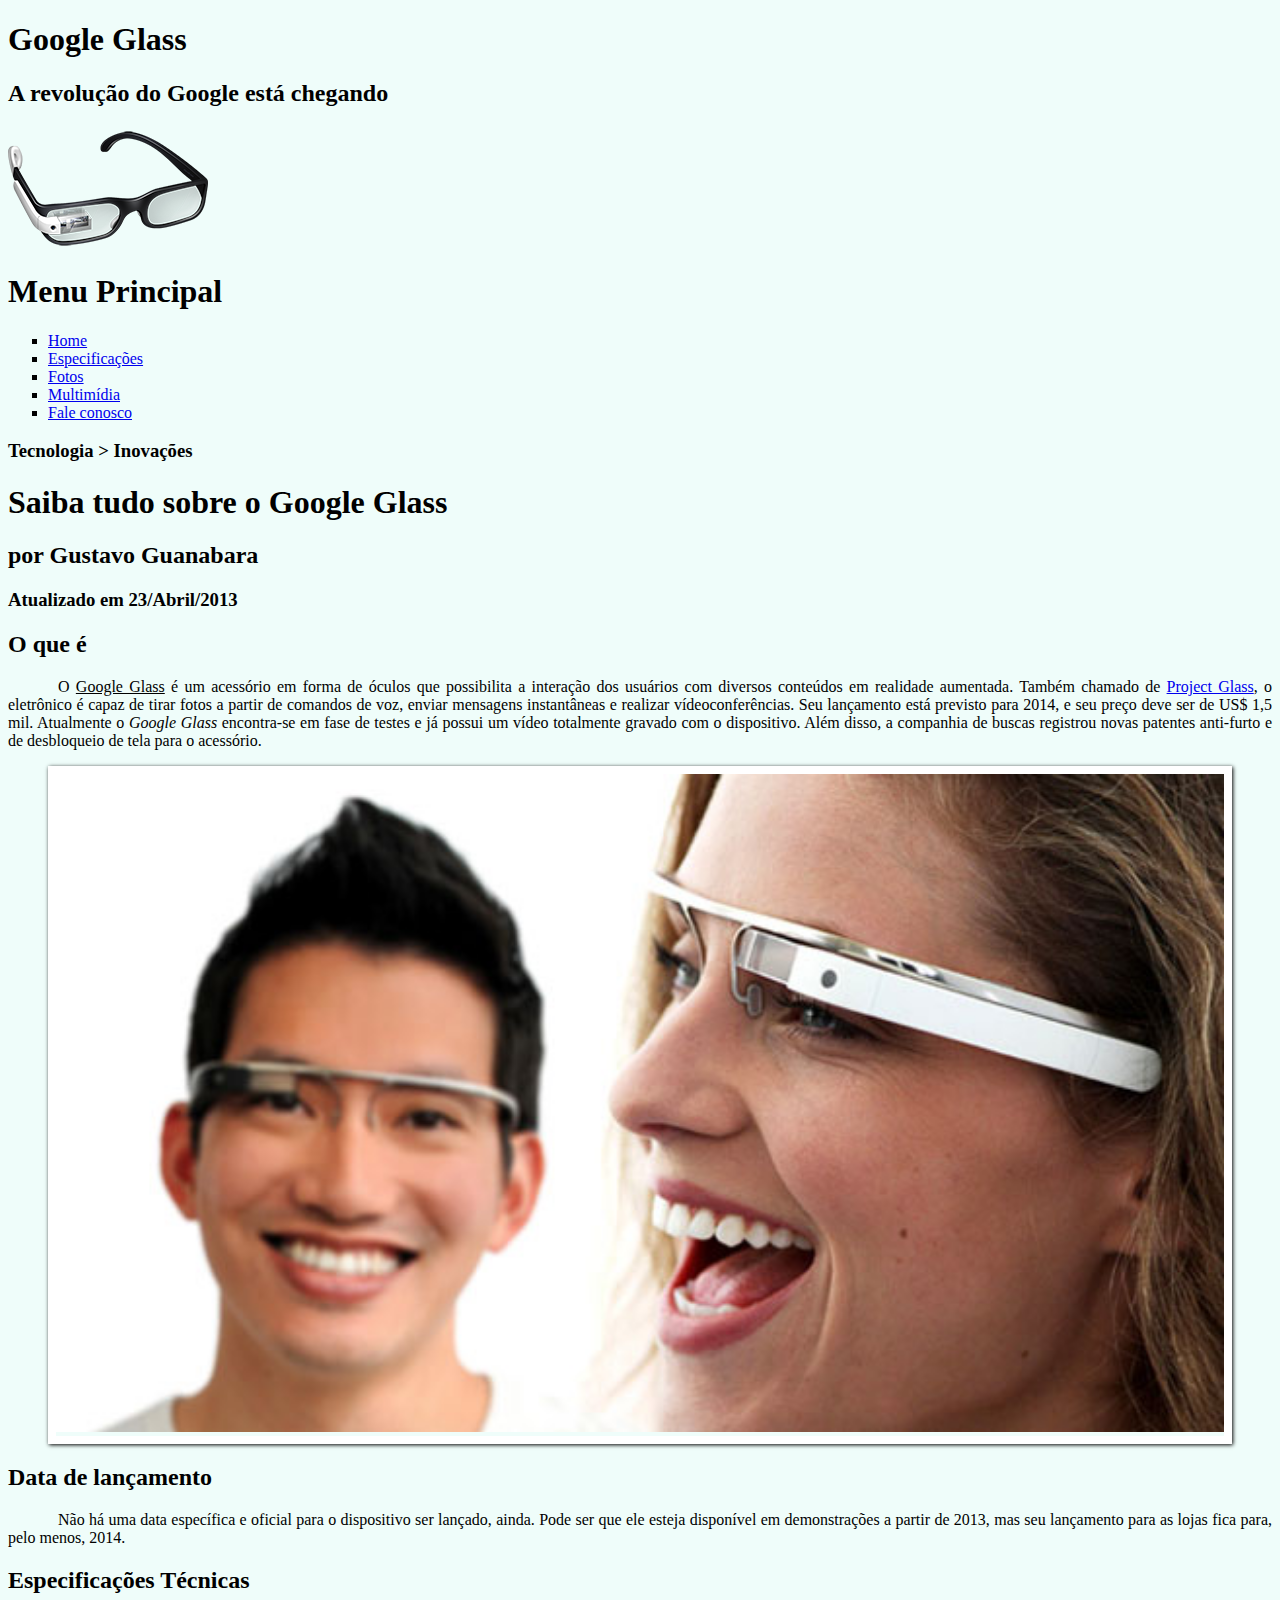
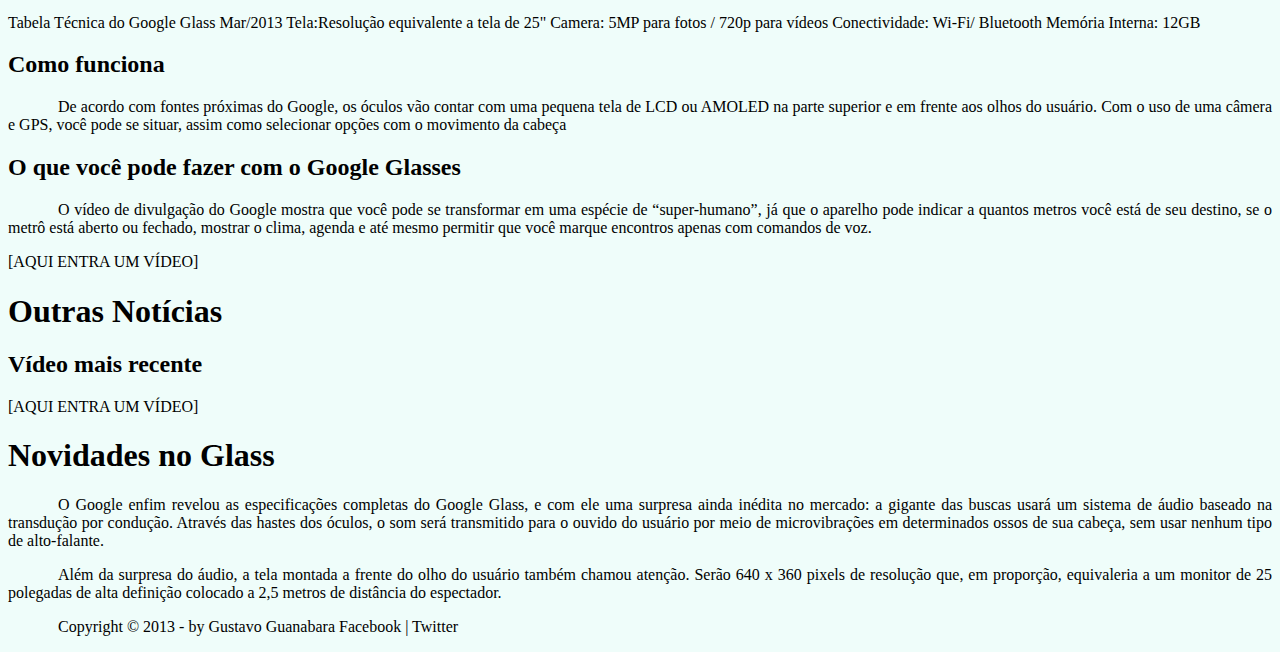
==== index.html @ 7f23ef04 "Update ref a aula 12 - Links em HTML5" ====
<!DOCTYPE html>
<html lang="pt-br">
    <head>
        <meta charset="UTF-8" />
        <title>Tudo Sobre Google Glass</title>
        <link rel="stylesheet" type="text/css" href="_css/estilo.css"/>
    </head>
    <body>
        <div id="interface">
            <header id="cabecalho">
                <hgroup>
                    <h1>Google Glass</h1>
                    <h2>A revolução do Google está chegando</h2>
                </hgroup>

                <img src="_imagens/glass-oculos-preto-peq.png"/>
                
                <nav>
                    <h1>Menu Principal</h1>
                    <ul type="square">
                        <li><a href="index.html">Home</a></li>
                        <li><a href="specs.html">Especificações</a></li>
                        <li><a href="fotos.html">Fotos</a></li>
                        <li><a href="multimidia.html">Multimídia</a></li>
                        <li><a href="fale-conosco.html">Fale conosco</a></li>
                    </ul>
                </nav>
            </header>

            <hgroup>
                <h3>Tecnologia > Inovações</h3>
                <h1>Saiba tudo sobre o Google Glass</h1>
                <h2>por Gustavo Guanabara</h2>
                <h3>Atualizado em 23/Abril/2013</h3>
            </hgroup>

            <h2>O que é</h2>
            <p>O <span style="text-decoration: underline;">Google Glass</span> é um acessório em forma de óculos que possibilita a interação dos usuários com diversos conteúdos em realidade aumentada. Também chamado de <a href="https://www.google.com/glass/start/" target="_blank">Project Glass</a>, o eletrônico é capaz de tirar fotos a partir de comandos de voz, enviar mensagens instantâneas e realizar vídeo&shy;con&shy;ferên&shy;cias. Seu lançamento está previsto para 2014, e seu preço deve ser de US$ 1,5 mil. Atualmente o <em>Google Glass</em> encontra-se em fase de testes e já possui um vídeo totalmente gravado com o dispositivo. Além disso, a companhia de buscas registrou novas patentes anti-furto e de desbloqueio de tela para o acessório.</p>

            <figure class="foto-legenda">
                <img src="_imagens/glass-quadro-homem-mulher.jpg">
                <figcaption>
                    <h3>Google Glass</h3>
                    <p>Uma nova maneira de ver o mundo.</p>
                </figcaption>
            </figure>

            <h2>Data de lançamento</h2>
            <p>Não há uma data específica e oficial para o dispositivo ser lançado, ainda. Pode ser que ele esteja disponível em demonstrações a partir de 2013, mas seu lançamento para as lojas fica para, pelo menos, 2014.</p>

            <h2>Especificações Técnicas</h2>
            Tabela Técnica do Google Glass Mar/2013

            Tela:Resolução equivalente a tela de 25"
            Camera: 5MP para fotos / 720p para vídeos
            Conectividade: Wi-Fi/ Bluetooth
            Memória Interna: 12GB

            <h2>Como funciona</h2>
            <p>De acordo com fontes próximas do Google, os óculos vão contar com uma pequena tela de LCD ou AMOLED na parte superior e em frente aos olhos do usuário. Com o uso de uma câmera e GPS, você pode se situar, assim como selecionar opções com o movimento da cabeça</p>

            <h2> O que você pode fazer com o Google Glasses</h2>
            <p>O vídeo de divulgação do Google mostra que você pode se transformar em uma espécie de “super-<wbr/>humano”, já que o aparelho pode indicar a quantos metros você está de seu destino, se o metrô está aberto ou fechado, mostrar o clima, agenda e até mesmo permitir que você marque encontros apenas com comandos de voz.</p>

            [AQUI ENTRA UM VÍDEO]

            <h1>Outras Notícias</h1>
            <h2>Vídeo mais recente</h2>

            [AQUI ENTRA UM VÍDEO]

            <h1>Novidades no Glass</h1>
            <p>O Google enfim revelou as especificações completas do Google Glass, e com ele uma surpresa ainda inédita no mercado: a gigante das buscas usará um sistema de áudio baseado na transdução por condução. Através das hastes dos óculos, o som será transmitido para o ouvido do usuário por meio de microvibrações em determinados ossos de sua cabeça, sem usar nenhum tipo de alto-falante.</p>

            <p>Além da surpresa do áudio, a tela montada a frente do olho do usuário também chamou atenção. Serão 640 x 360 pixels de resolução que, em proporção, equivaleria a um monitor de 25 polegadas de alta definição colocado a 2,5 metros de distância do espectador.</p>

            <p>Copyright &copy; 2013 - by Gustavo Guanabara
            Facebook | Twitter</p>
        </div>
    </body>
</html>
---- _css/estilo.css ----
@charset "UTF-8";

body {
    background-color: hsla(165, 81%, 93%, .5);
    color: rgba(0,0,0,1);
}

p {
    text-align: justify; 
    text-indent: 50px;
}

/* Formatação de Imagens com Legendas */
figure.foto-legenda {
    border: 8px solid white;
    box-shadow: 1px 1px 4px black;
    position: relative;
}

figure.foto-legenda img {
    width: 100%;
    height: 100%;
}

figure.foto-legenda figcaption {
    opacity: 0;
    position: absolute;
    top: 0px;
    background-color: rgba(0,0,0, .4);
    color: white;
    width: 100%;
    height: 100%;
    padding: 10px;
    box-sizing: border-box;
    transition: opacity 1s;
}

figure.foto-legenda:hover figcaption {
    opacity: 1;
}
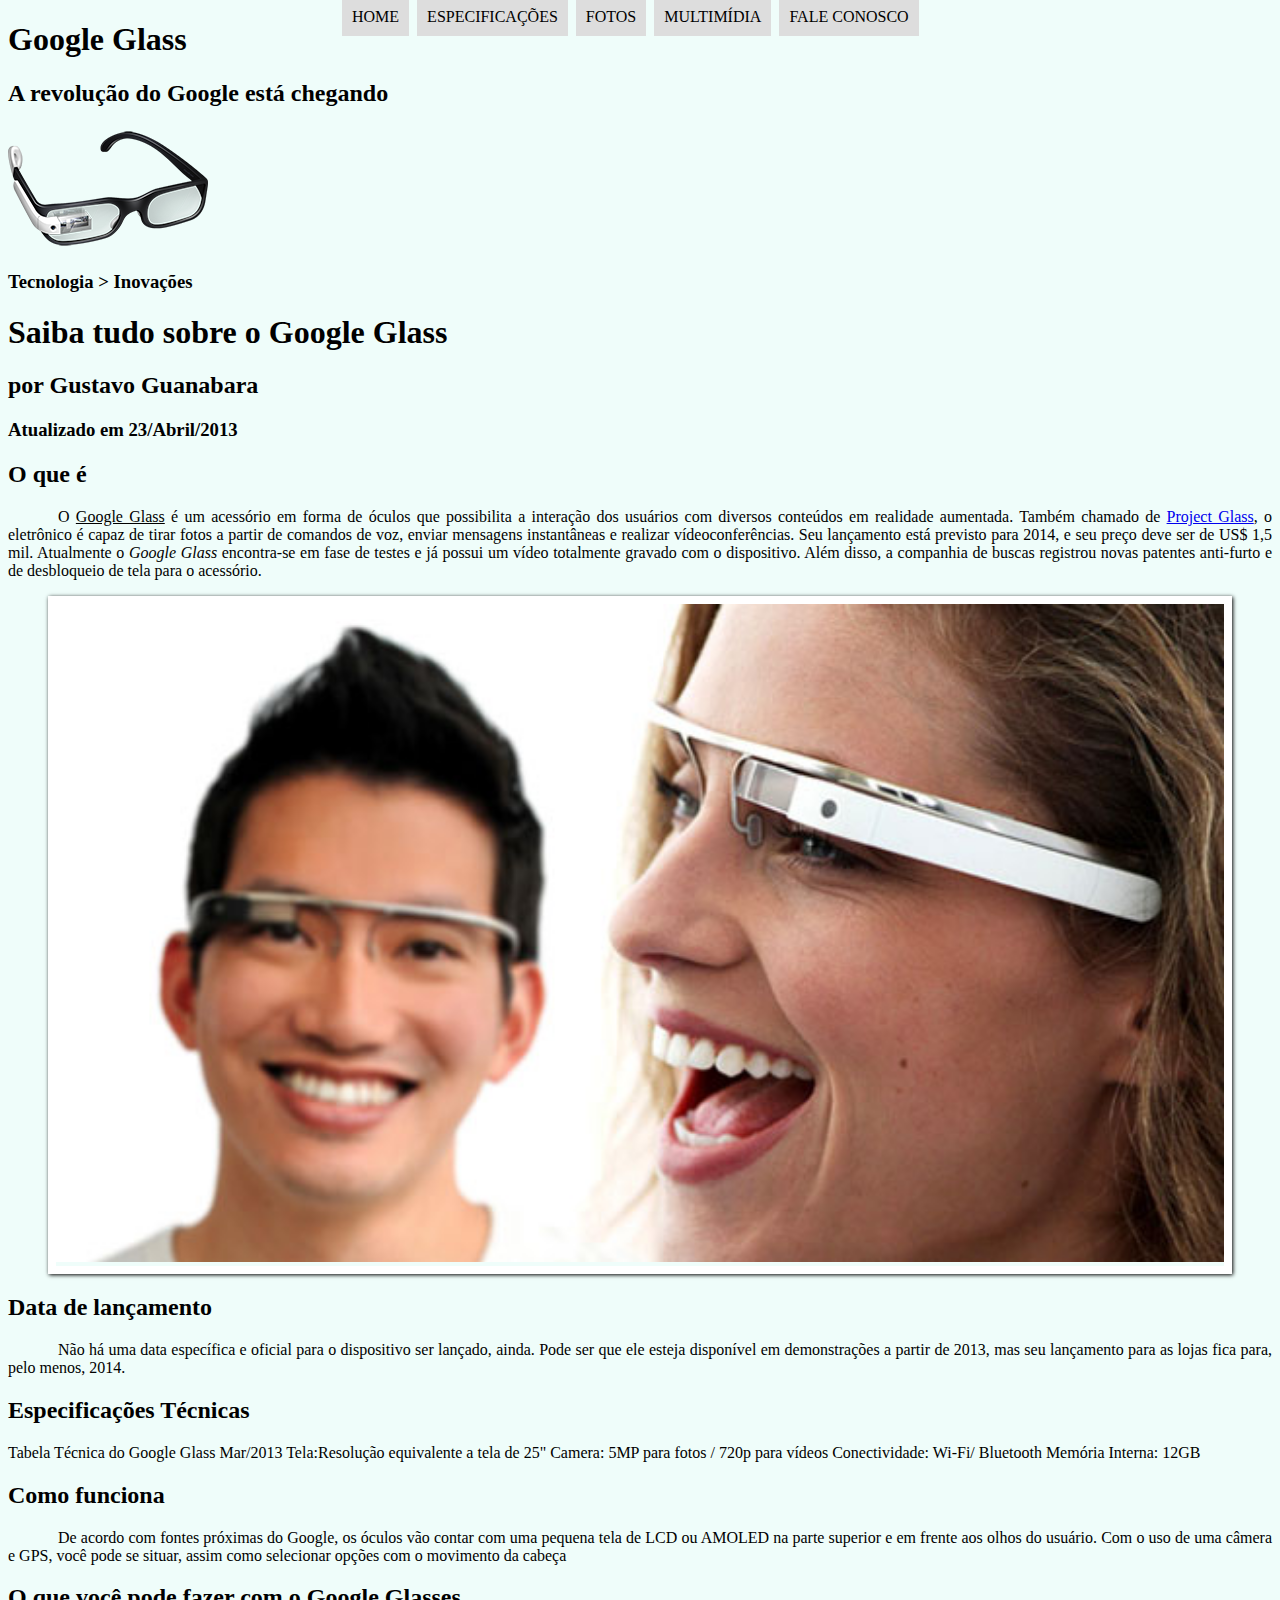
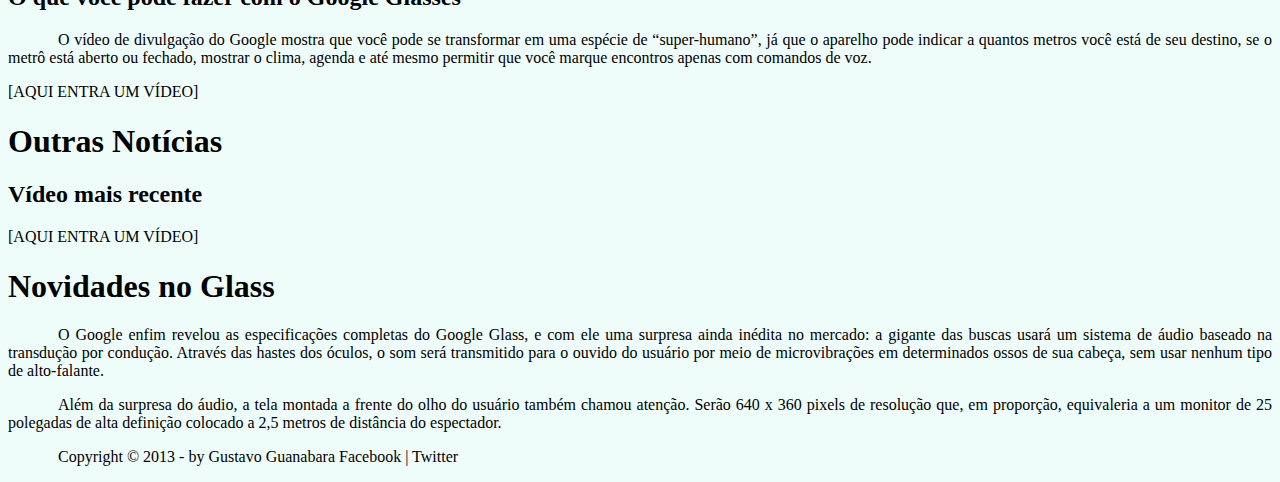
==== commit b32861ef: "update ref as aulas 13 e 14 - Menu e Efeitos Visuais" ====
--- a/index.html
+++ b/index.html
@@ -15,7 +15,7 @@
 
                 <img src="_imagens/glass-oculos-preto-peq.png"/>
                 
-                <nav>
+                <nav id="menu">
                     <h1>Menu Principal</h1>
                     <ul type="square">
                         <li><a href="index.html">Home</a></li>
--- a/_css/estilo.css
+++ b/_css/estilo.css
@@ -37,4 +37,48 @@
 
 figure.foto-legenda:hover figcaption {
     opacity: 1;
+}
+
+/* Formatação do MENU */
+nav#menu {
+    display: block;
+}
+
+nav#menu ul {
+    list-style: none;
+    text-transform: uppercase;
+    position: absolute;
+    top: -20px;
+    left: 300px;
+}
+
+nav#menu li {
+    display: inline-block;
+    background-color: #dddddd;
+    padding: 10px;
+    margin: 2px;
+    -webkit-transition: background-color 1s;
+    -moz-transition: background-color 1s;
+    -ms-transition: background-color 1s;
+    -o-transition: background-color 1s;
+    transition: background-color 1s;
+}
+
+nav#menu li:hover {
+    background-color: #606060;
+}
+
+nav#menu h1 {
+    display: none;
+}
+
+nav#menu a {
+    color: black;
+    text-decoration: none;
+}
+
+nav#menu a:hover {
+    color: white;
+    text-decoration: underline;
+    transition: color 0.5s;
 }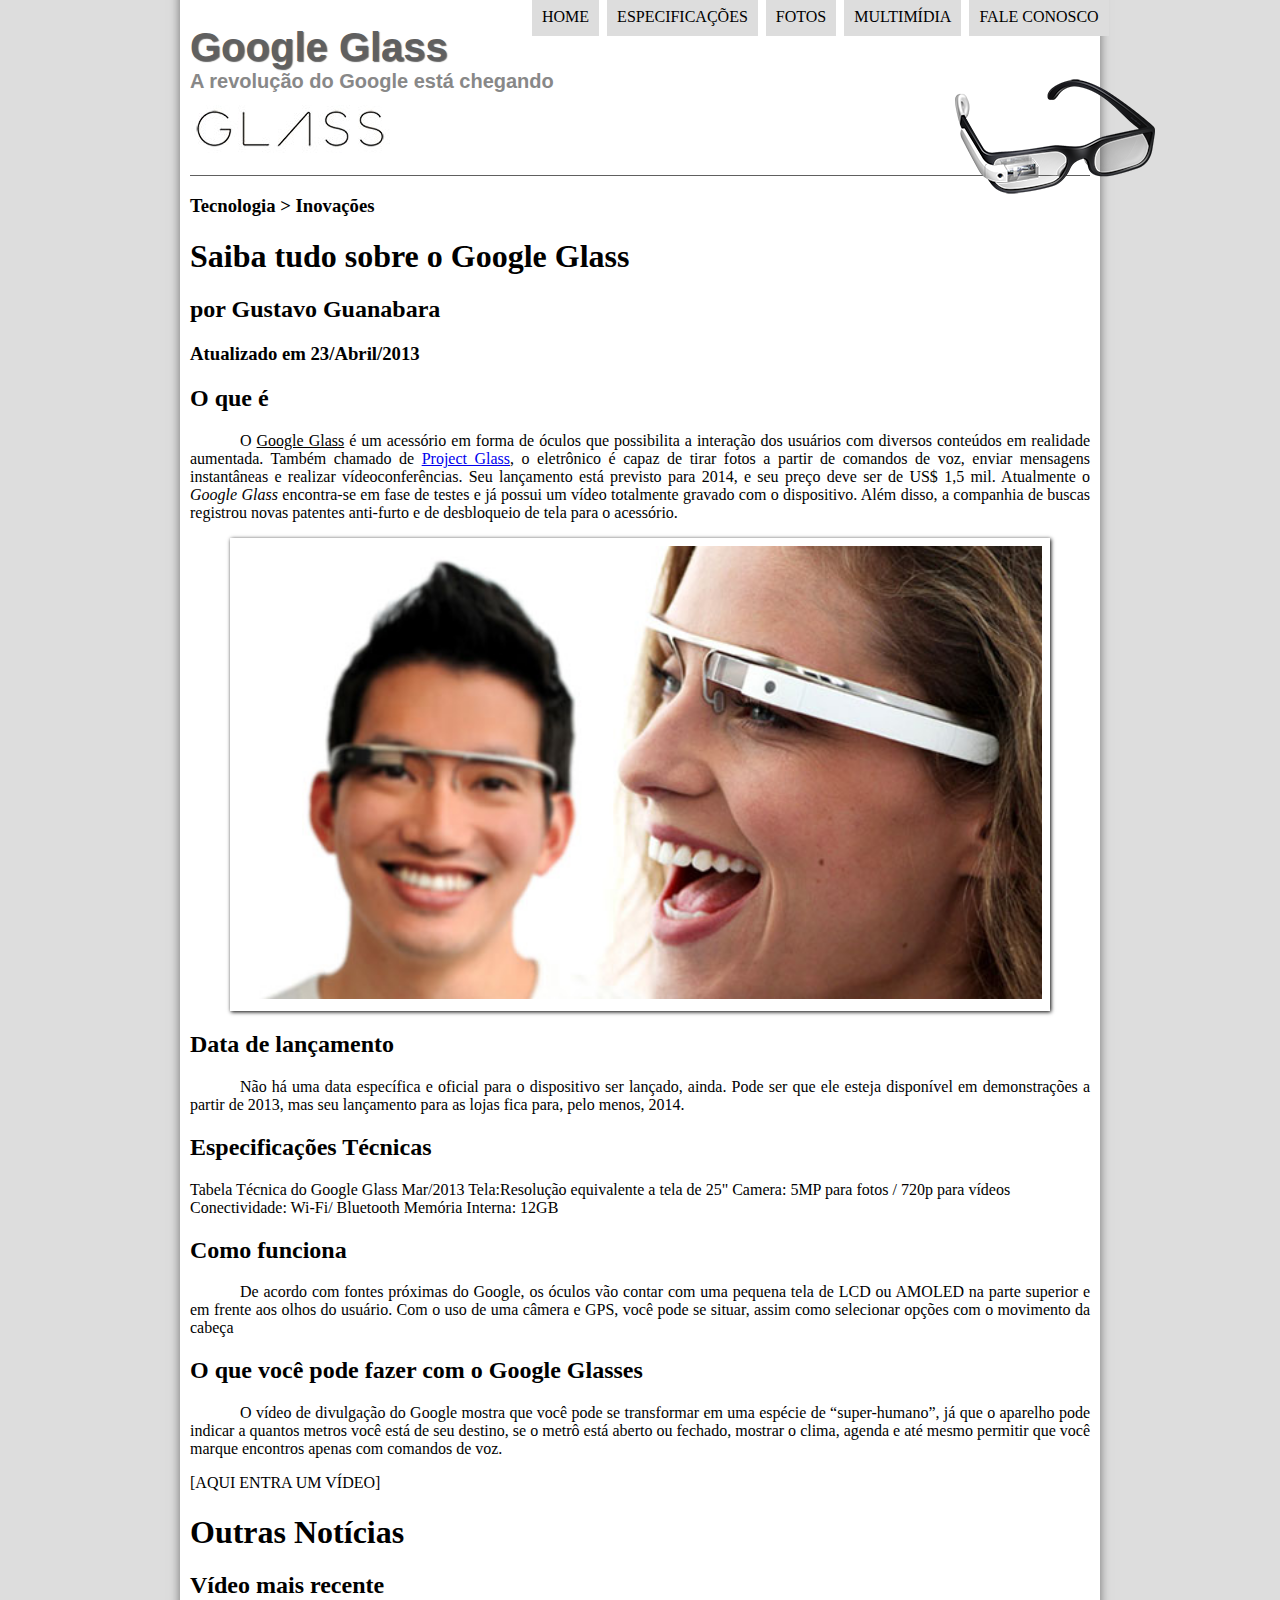
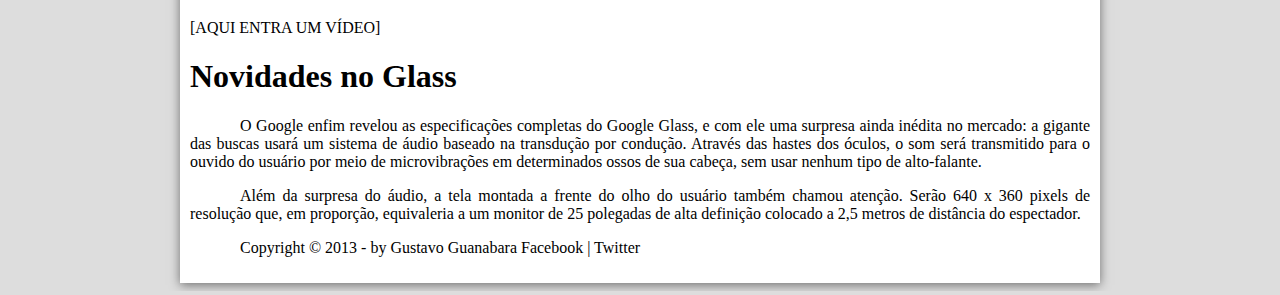
==== commit a0850e17: "Update ref as aulas 15 e 16 - Formatação de Interface e Cabeçalho" ====
--- a/index.html
+++ b/index.html
@@ -13,7 +13,7 @@
                     <h2>A revolução do Google está chegando</h2>
                 </hgroup>
 
-                <img src="_imagens/glass-oculos-preto-peq.png"/>
+                <img id="icone" src="_imagens/glass-oculos-preto-peq.png"/>
                 
                 <nav id="menu">
                     <h1>Menu Principal</h1>
--- a/_css/estilo.css
+++ b/_css/estilo.css
@@ -1,13 +1,51 @@
 @charset "UTF-8";
 
 body {
-    background-color: hsla(165, 81%, 93%, .5);
+    background-color: #dddddd;
     color: rgba(0,0,0,1);
+}
+
+div#interface {
+    width: 900px;
+    background-color: #ffffff;
+    margin: -20px auto 0px auto;
+    background-origin: content-box;
+    box-shadow: 0px 2px 10px rgba(0,0,0,.5);
+    padding: 10px;
 }
 
 p {
     text-align: justify; 
     text-indent: 50px;
+}
+
+header#cabecalho img#icone {
+    position: absolute;
+    left: 955px;
+    top: 75px;
+}
+
+header#cabecalho {
+    border-bottom: 1px #606060 solid;
+    height: 150px;
+    background: url("../_imagens/glass-logo-peq.jpg") no-repeat 0px 80px;
+}
+
+header#cabecalho h1{
+    font-family: Arial, sans-serif;
+    font-size: 30pt;
+    color: #606060;
+    text-shadow: 1px 1px 1px rgba(0,0,0,.6);
+    padding: 0px;
+    margin-bottom: 0px;
+}
+
+header#cabecalho h2 {
+    font-family: Arial, sans-serif;
+    color: #888888;
+    font-size: 15pt;
+    padding: 0px;
+    margin-top: 0px;
 }
 
 /* Formatação de Imagens com Legendas */
@@ -49,7 +87,7 @@
     text-transform: uppercase;
     position: absolute;
     top: -20px;
-    left: 300px;
+    left: 490px;
 }
 
 nav#menu li {
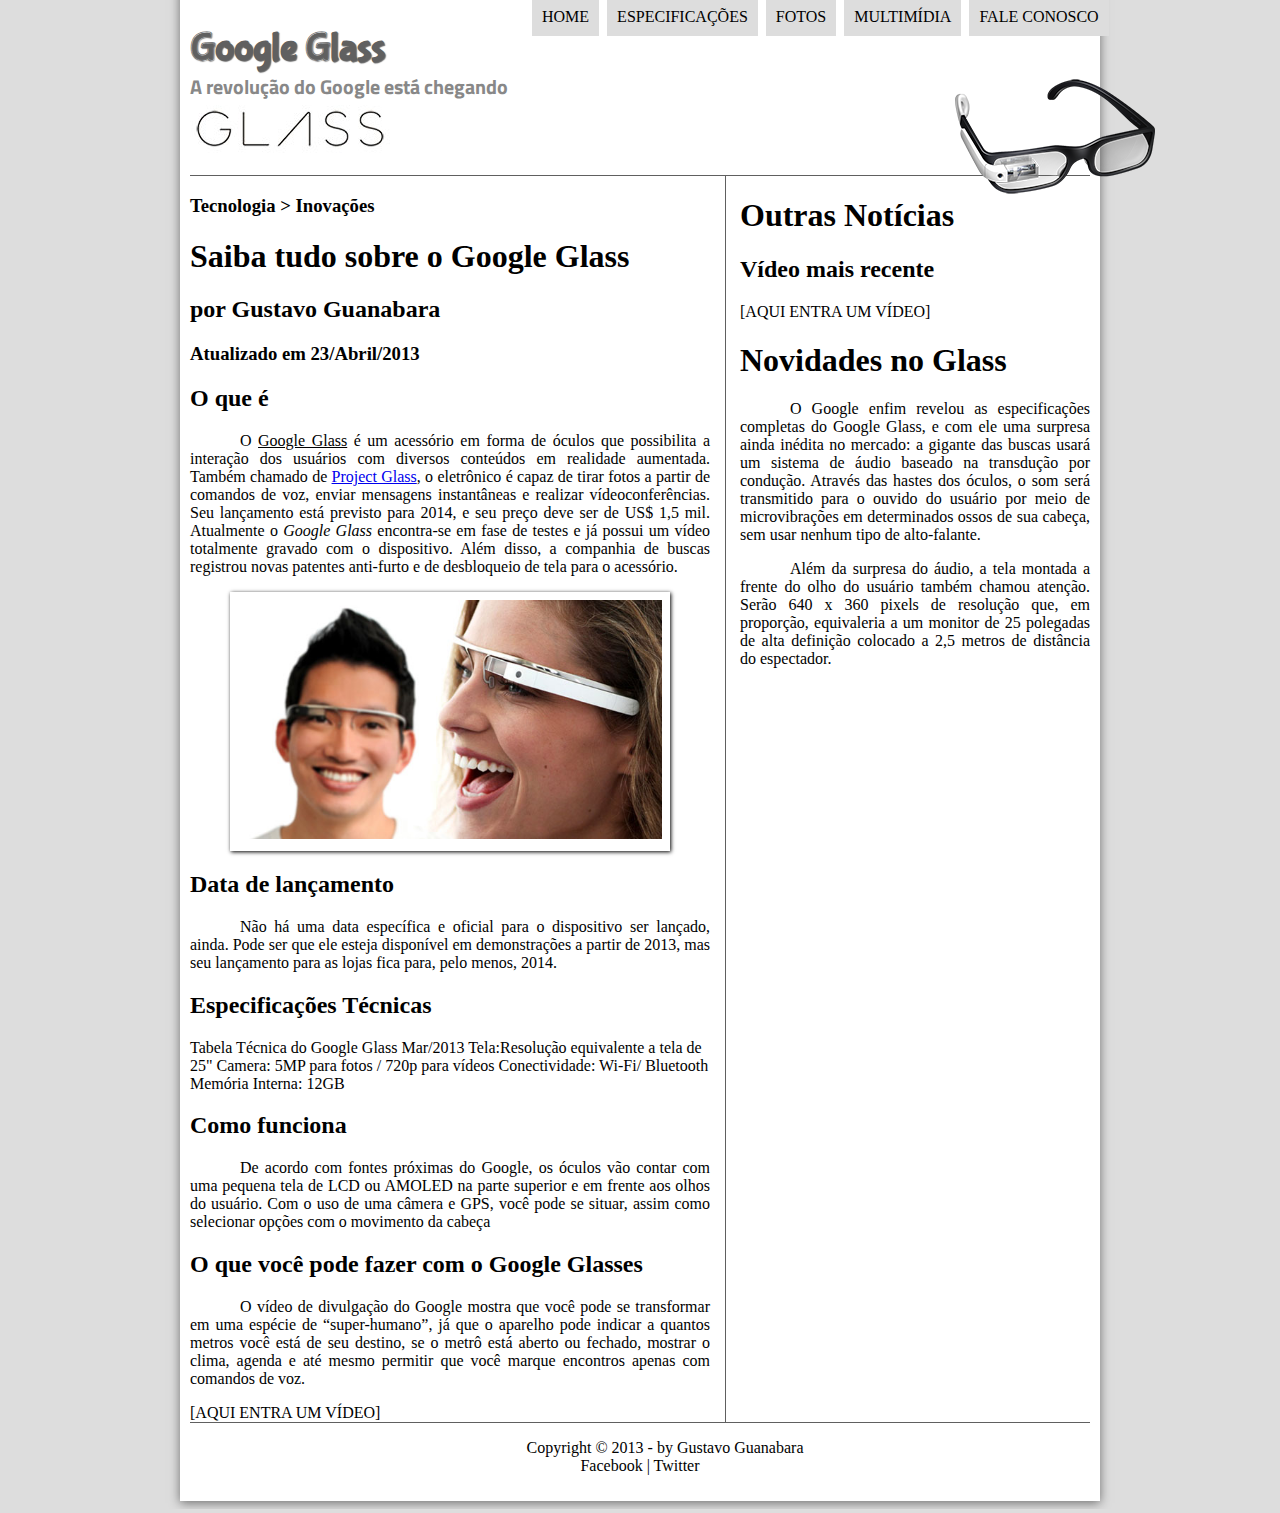
==== commit dc26f618: "Update ref as aulas 17 e 18 - Fontes e Semântica" ====
--- a/index.html
+++ b/index.html
@@ -26,56 +26,61 @@
                     </ul>
                 </nav>
             </header>
+            <section id="corpo">
+                <hgroup>
+                    <h3>Tecnologia > Inovações</h3>
+                    <h1>Saiba tudo sobre o Google Glass</h1>
+                    <h2>por Gustavo Guanabara</h2>
+                    <h3>Atualizado em 23/Abril/2013</h3>
+                </hgroup>
 
-            <hgroup>
-                <h3>Tecnologia > Inovações</h3>
-                <h1>Saiba tudo sobre o Google Glass</h1>
-                <h2>por Gustavo Guanabara</h2>
-                <h3>Atualizado em 23/Abril/2013</h3>
-            </hgroup>
+                <h2>O que é</h2>
+                <p>O <span style="text-decoration: underline;">Google Glass</span> é um acessório em forma de óculos que possibilita a interação dos usuários com diversos conteúdos em realidade aumentada. Também chamado de <a href="https://www.google.com/glass/start/" target="_blank">Project Glass</a>, o eletrônico é capaz de tirar fotos a partir de comandos de voz, enviar mensagens instantâneas e realizar vídeo&shy;con&shy;ferên&shy;cias. Seu lançamento está previsto para 2014, e seu preço deve ser de US$ 1,5 mil. Atualmente o <em>Google Glass</em> encontra-se em fase de testes e já possui um vídeo totalmente gravado com o dispositivo. Além disso, a companhia de buscas registrou novas patentes anti-furto e de desbloqueio de tela para o acessório.</p>
 
-            <h2>O que é</h2>
-            <p>O <span style="text-decoration: underline;">Google Glass</span> é um acessório em forma de óculos que possibilita a interação dos usuários com diversos conteúdos em realidade aumentada. Também chamado de <a href="https://www.google.com/glass/start/" target="_blank">Project Glass</a>, o eletrônico é capaz de tirar fotos a partir de comandos de voz, enviar mensagens instantâneas e realizar vídeo&shy;con&shy;ferên&shy;cias. Seu lançamento está previsto para 2014, e seu preço deve ser de US$ 1,5 mil. Atualmente o <em>Google Glass</em> encontra-se em fase de testes e já possui um vídeo totalmente gravado com o dispositivo. Além disso, a companhia de buscas registrou novas patentes anti-furto e de desbloqueio de tela para o acessório.</p>
+                <figure class="foto-legenda">
+                    <img src="_imagens/glass-quadro-homem-mulher.jpg">
+                    <figcaption>
+                        <h3>Google Glass</h3>
+                        <p>Uma nova maneira de ver o mundo.</p>
+                    </figcaption>
+                </figure>
 
-            <figure class="foto-legenda">
-                <img src="_imagens/glass-quadro-homem-mulher.jpg">
-                <figcaption>
-                    <h3>Google Glass</h3>
-                    <p>Uma nova maneira de ver o mundo.</p>
-                </figcaption>
-            </figure>
+                <h2>Data de lançamento</h2>
+                <p>Não há uma data específica e oficial para o dispositivo ser lançado, ainda. Pode ser que ele esteja disponível em demonstrações a partir de 2013, mas seu lançamento para as lojas fica para, pelo menos, 2014.</p>
 
-            <h2>Data de lançamento</h2>
-            <p>Não há uma data específica e oficial para o dispositivo ser lançado, ainda. Pode ser que ele esteja disponível em demonstrações a partir de 2013, mas seu lançamento para as lojas fica para, pelo menos, 2014.</p>
+                <h2>Especificações Técnicas</h2>
+                Tabela Técnica do Google Glass Mar/2013
 
-            <h2>Especificações Técnicas</h2>
-            Tabela Técnica do Google Glass Mar/2013
+                Tela:Resolução equivalente a tela de 25"
+                Camera: 5MP para fotos / 720p para vídeos
+                Conectividade: Wi-Fi/ Bluetooth
+                Memória Interna: 12GB
 
-            Tela:Resolução equivalente a tela de 25"
-            Camera: 5MP para fotos / 720p para vídeos
-            Conectividade: Wi-Fi/ Bluetooth
-            Memória Interna: 12GB
+                <h2>Como funciona</h2>
+                <p>De acordo com fontes próximas do Google, os óculos vão contar com uma pequena tela de LCD ou AMOLED na parte superior e em frente aos olhos do usuário. Com o uso de uma câmera e GPS, você pode se situar, assim como selecionar opções com o movimento da cabeça</p>
 
-            <h2>Como funciona</h2>
-            <p>De acordo com fontes próximas do Google, os óculos vão contar com uma pequena tela de LCD ou AMOLED na parte superior e em frente aos olhos do usuário. Com o uso de uma câmera e GPS, você pode se situar, assim como selecionar opções com o movimento da cabeça</p>
+                <h2> O que você pode fazer com o Google Glasses</h2>
+                <p>O vídeo de divulgação do Google mostra que você pode se transformar em uma espécie de “super-<wbr/>humano”, já que o aparelho pode indicar a quantos metros você está de seu destino, se o metrô está aberto ou fechado, mostrar o clima, agenda e até mesmo permitir que você marque encontros apenas com comandos de voz.</p>
 
-            <h2> O que você pode fazer com o Google Glasses</h2>
-            <p>O vídeo de divulgação do Google mostra que você pode se transformar em uma espécie de “super-<wbr/>humano”, já que o aparelho pode indicar a quantos metros você está de seu destino, se o metrô está aberto ou fechado, mostrar o clima, agenda e até mesmo permitir que você marque encontros apenas com comandos de voz.</p>
+                [AQUI ENTRA UM VÍDEO]
+            </section>
 
-            [AQUI ENTRA UM VÍDEO]
+            <aside id="lateral">
+                <h1>Outras Notícias</h1>
+                <h2>Vídeo mais recente</h2>
 
-            <h1>Outras Notícias</h1>
-            <h2>Vídeo mais recente</h2>
+                [AQUI ENTRA UM VÍDEO]
+                
+                <h1>Novidades no Glass</h1>
+                <p>O Google enfim revelou as especificações completas do Google Glass, e com ele uma surpresa ainda inédita no mercado: a gigante das buscas usará um sistema de áudio baseado na transdução por condução. Através das hastes dos óculos, o som será transmitido para o ouvido do usuário por meio de microvibrações em determinados ossos de sua cabeça, sem usar nenhum tipo de alto-falante.</p>
 
-            [AQUI ENTRA UM VÍDEO]
+                <p>Além da surpresa do áudio, a tela montada a frente do olho do usuário também chamou atenção. Serão 640 x 360 pixels de resolução que, em proporção, equivaleria a um monitor de 25 polegadas de alta definição colocado a 2,5 metros de distância do espectador.</p>
+            </aside>
 
-            <h1>Novidades no Glass</h1>
-            <p>O Google enfim revelou as especificações completas do Google Glass, e com ele uma surpresa ainda inédita no mercado: a gigante das buscas usará um sistema de áudio baseado na transdução por condução. Através das hastes dos óculos, o som será transmitido para o ouvido do usuário por meio de microvibrações em determinados ossos de sua cabeça, sem usar nenhum tipo de alto-falante.</p>
-
-            <p>Além da surpresa do áudio, a tela montada a frente do olho do usuário também chamou atenção. Serão 640 x 360 pixels de resolução que, em proporção, equivaleria a um monitor de 25 polegadas de alta definição colocado a 2,5 metros de distância do espectador.</p>
-
-            <p>Copyright &copy; 2013 - by Gustavo Guanabara
-            Facebook | Twitter</p>
+            <footer id="rodape">
+                <p>Copyright &copy; 2013 - by Gustavo Guanabara<br/>
+                <a href="https://facebook.com/cursosemvideo" target="_blank">Facebook</a> | <a href="https://twitter.com/cursoemvideo" target="_blank">Twitter</a></p>
+            </footer>
         </div>
     </body>
 </html>--- a/_css/estilo.css
+++ b/_css/estilo.css
@@ -1,4 +1,9 @@
 @charset "UTF-8";
+@import url('https://fonts.googleapis.com/css2?family=Titillium+Web&display=swap');
+@font-face {
+    font-family: 'FonteLogo' ;
+    src: url("../_fonts/bubblegum-sans-regular.otf");
+}
 
 body {
     background-color: #dddddd;
@@ -32,7 +37,7 @@
 }
 
 header#cabecalho h1{
-    font-family: Arial, sans-serif;
+    font-family: 'FonteLogo', sans-serif;
     font-size: 30pt;
     color: #606060;
     text-shadow: 1px 1px 1px rgba(0,0,0,.6);
@@ -41,7 +46,7 @@
 }
 
 header#cabecalho h2 {
-    font-family: Arial, sans-serif;
+    font-family: 'Titillium Web', sans-serif;
     color: #888888;
     font-size: 15pt;
     padding: 0px;
@@ -119,4 +124,32 @@
     color: white;
     text-decoration: underline;
     transition: color 0.5s;
+}
+
+section#corpo {
+    display: block;
+    width: 520px;
+    float: left;
+    border-right: 1px solid #606060;
+    padding-right: 15px;
+}
+
+aside#lateral {
+    display: block;
+    width: 350px;
+    float: right;
+}
+
+footer#rodape {
+    clear: both;
+    border-top: 1px solid #606060;
+}
+
+footer#rodape p {
+    text-align: center;
+}
+
+footer#rodape a {
+    color: black;
+    text-decoration: none;
 }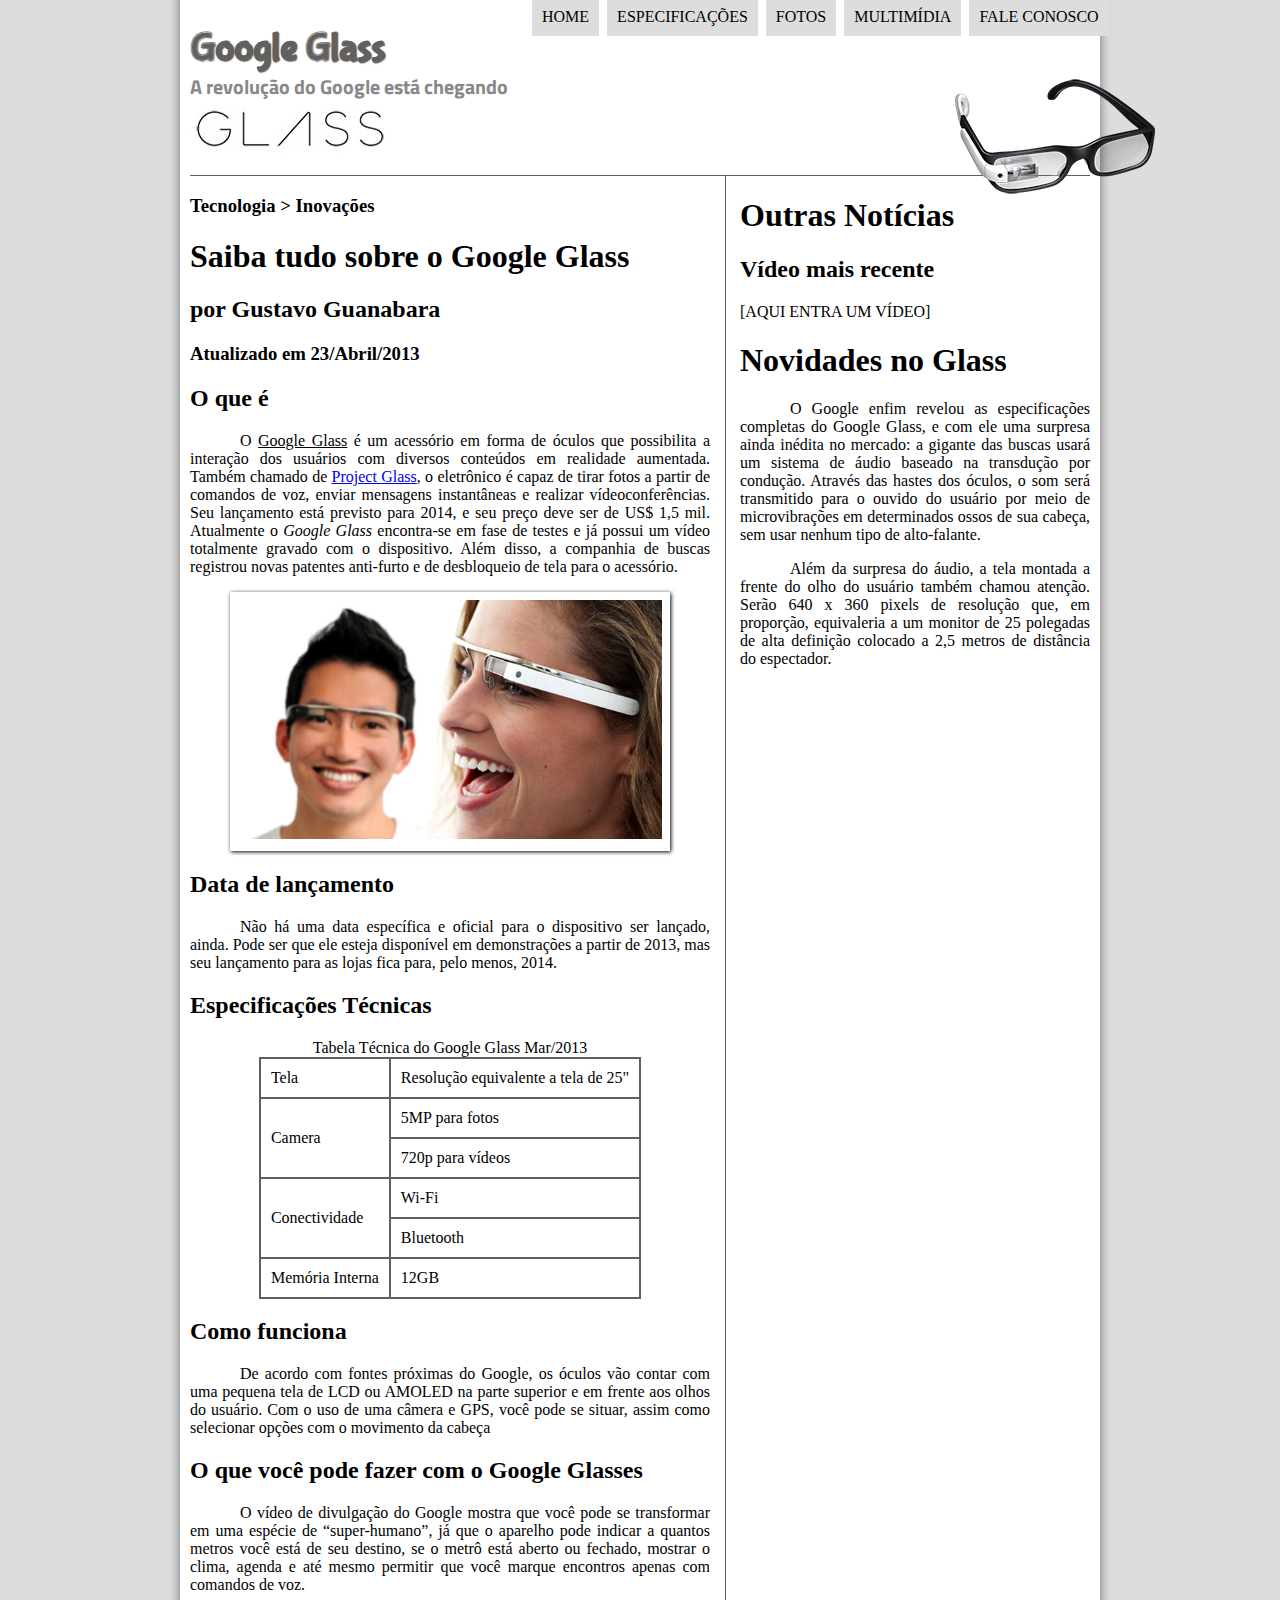
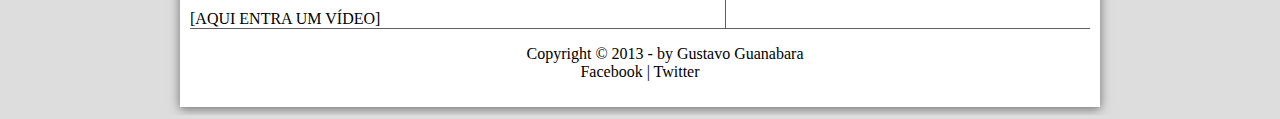
==== commit 4832362b: "Update ref a aula 19 - Tabelas em HTML5" ====
--- a/index.html
+++ b/index.html
@@ -49,12 +49,32 @@
                 <p>Não há uma data específica e oficial para o dispositivo ser lançado, ainda. Pode ser que ele esteja disponível em demonstrações a partir de 2013, mas seu lançamento para as lojas fica para, pelo menos, 2014.</p>
 
                 <h2>Especificações Técnicas</h2>
-                Tabela Técnica do Google Glass Mar/2013
+                <table id="tabelaspec">
+                    <caption>Tabela Técnica do Google Glass Mar/2013</caption>
 
-                Tela:Resolução equivalente a tela de 25"
-                Camera: 5MP para fotos / 720p para vídeos
-                Conectividade: Wi-Fi/ Bluetooth
-                Memória Interna: 12GB
+                    <tr>
+                        <td>Tela</td>
+                        <td>Resolução equivalente a tela de 25"</td>
+                    </tr>
+                    <tr>
+                        <td rowspan="2">Camera</td>
+                        <td>5MP para fotos</td>
+                    </tr>
+                    <tr>
+                        <td>720p para vídeos</td>
+                    </tr>
+                    <tr>
+                        <td rowspan="2">Conectividade</td>
+                        <td>Wi-Fi</td>
+                    </tr>
+                    <tr>
+                        <td>Bluetooth</td>
+                    </tr>
+                    <tr>
+                        <td>Memória Interna</td>
+                        <td>12GB</td>
+                    </tr>
+                </table>
 
                 <h2>Como funciona</h2>
                 <p>De acordo com fontes próximas do Google, os óculos vão contar com uma pequena tela de LCD ou AMOLED na parte superior e em frente aos olhos do usuário. Com o uso de uma câmera e GPS, você pode se situar, assim como selecionar opções com o movimento da cabeça</p>
--- a/_css/estilo.css
+++ b/_css/estilo.css
@@ -134,6 +134,18 @@
     padding-right: 15px;
 }
 
+table#tabelaspec {
+    border: 1px solid #606060;
+    border-spacing: 0px;
+    margin-left: auto;
+    margin-right: auto;
+}
+
+table#tabelaspec td {
+    border: 1px solid #606060;
+    padding: 10px;
+}
+
 aside#lateral {
     display: block;
     width: 350px;
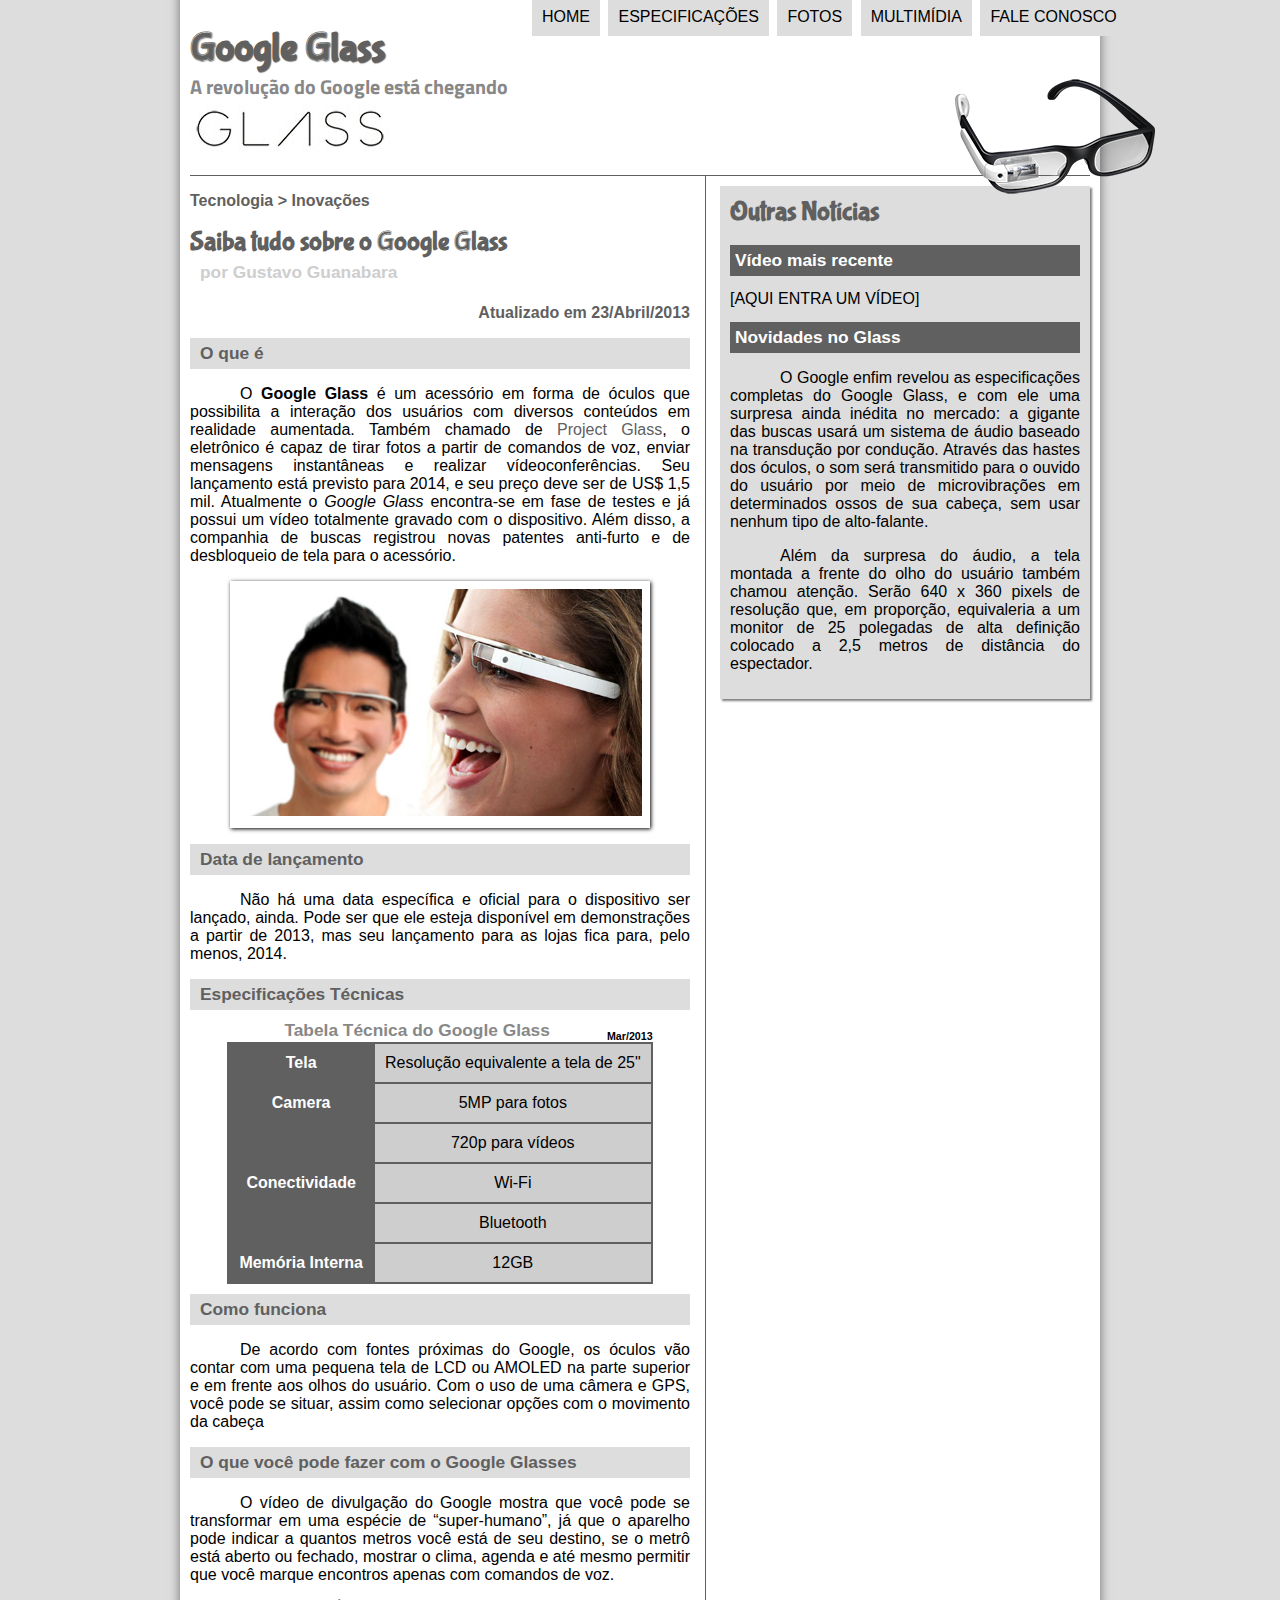
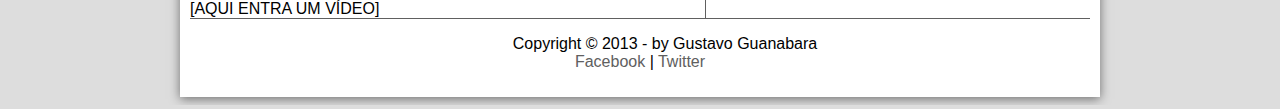
==== commit 71fb0b15: "Update ref as aulas 19, 20 e 21 - Tabelas, Estilo p/ Tab. e Interfaces" ====
--- a/index.html
+++ b/index.html
@@ -27,62 +27,62 @@
                 </nav>
             </header>
             <section id="corpo">
-                <hgroup>
-                    <h3>Tecnologia > Inovações</h3>
-                    <h1>Saiba tudo sobre o Google Glass</h1>
-                    <h2>por Gustavo Guanabara</h2>
-                    <h3>Atualizado em 23/Abril/2013</h3>
-                </hgroup>
+                <article id="noticia-principal">
+                    <header id="cabecalho-artigo">
+                        <hgroup>
+                            <h3>Tecnologia > Inovações</h3>
+                            <h1>Saiba tudo sobre o Google Glass</h1>
+                            <h2>por Gustavo Guanabara</h2>
+                            <h3 class="direita">Atualizado em 23/Abril/2013</h3>
+                        </hgroup>
+                    </header>
 
-                <h2>O que é</h2>
-                <p>O <span style="text-decoration: underline;">Google Glass</span> é um acessório em forma de óculos que possibilita a interação dos usuários com diversos conteúdos em realidade aumentada. Também chamado de <a href="https://www.google.com/glass/start/" target="_blank">Project Glass</a>, o eletrônico é capaz de tirar fotos a partir de comandos de voz, enviar mensagens instantâneas e realizar vídeo&shy;con&shy;ferên&shy;cias. Seu lançamento está previsto para 2014, e seu preço deve ser de US$ 1,5 mil. Atualmente o <em>Google Glass</em> encontra-se em fase de testes e já possui um vídeo totalmente gravado com o dispositivo. Além disso, a companhia de buscas registrou novas patentes anti-furto e de desbloqueio de tela para o acessório.</p>
+                    <h2>O que é</h2>
+                    <p>O <span style="font-weight: bold;">Google Glass</span> é um acessório em forma de óculos que possibilita a interação dos usuários com diversos conteúdos em realidade aumentada. Também chamado de <a href="https://www.google.com/glass/start/" target="_blank">Project Glass</a>, o eletrônico é capaz de tirar fotos a partir de comandos de voz, enviar mensagens instantâneas e realizar vídeo&shy;con&shy;ferên&shy;cias. Seu lançamento está previsto para 2014, e seu preço deve ser de US$ 1,5 mil. Atualmente o <em>Google Glass</em> encontra-se em fase de testes e já possui um vídeo totalmente gravado com o dispositivo. Além disso, a companhia de buscas registrou novas patentes anti-furto e de desbloqueio de tela para o acessório.</p>
 
-                <figure class="foto-legenda">
-                    <img src="_imagens/glass-quadro-homem-mulher.jpg">
-                    <figcaption>
-                        <h3>Google Glass</h3>
-                        <p>Uma nova maneira de ver o mundo.</p>
-                    </figcaption>
-                </figure>
+                    <figure class="foto-legenda">
+                        <img src="_imagens/glass-quadro-homem-mulher.jpg">
+                        <figcaption>
+                            <h3>Google Glass</h3>
+                            <p>Uma nova maneira de ver o mundo.</p>
+                        </figcaption>
+                    </figure>
 
-                <h2>Data de lançamento</h2>
-                <p>Não há uma data específica e oficial para o dispositivo ser lançado, ainda. Pode ser que ele esteja disponível em demonstrações a partir de 2013, mas seu lançamento para as lojas fica para, pelo menos, 2014.</p>
+                    <h2>Data de lançamento</h2>
+                    <p>Não há uma data específica e oficial para o dispositivo ser lançado, ainda. Pode ser que ele esteja disponível em demonstrações a partir de 2013, mas seu lançamento para as lojas fica para, pelo menos, 2014.</p>
 
-                <h2>Especificações Técnicas</h2>
-                <table id="tabelaspec">
-                    <caption>Tabela Técnica do Google Glass Mar/2013</caption>
+                    <h2>Especificações Técnicas</h2>
+                    <table id="tabelaspec">
+                        <caption>Tabela Técnica do Google Glass <span>Mar/2013</span></caption>
 
-                    <tr>
-                        <td>Tela</td>
-                        <td>Resolução equivalente a tela de 25"</td>
-                    </tr>
-                    <tr>
-                        <td rowspan="2">Camera</td>
-                        <td>5MP para fotos</td>
-                    </tr>
-                    <tr>
-                        <td>720p para vídeos</td>
-                    </tr>
-                    <tr>
-                        <td rowspan="2">Conectividade</td>
-                        <td>Wi-Fi</td>
-                    </tr>
-                    <tr>
-                        <td>Bluetooth</td>
-                    </tr>
-                    <tr>
-                        <td>Memória Interna</td>
-                        <td>12GB</td>
-                    </tr>
-                </table>
+                        <tr>
+                            <td class="ce">Tela</td><td class="cd">Resolução equivalente a tela de 25"</td>
+                        </tr>
+                        <tr>
+                            <td rowspan="2" class="ce">Camera</td><td class="cd">5MP para fotos</td>
+                        </tr>
+                        <tr>
+                            <td class="cd">720p para vídeos</td>
+                        </tr>
+                        <tr>
+                            <td rowspan="2" class="ce">Conectividade</td><td class="cd">Wi-Fi</td>
+                        </tr>
+                        <tr>
+                            <td class="cd">Bluetooth</td>
+                        </tr>
+                        <tr>
+                            <td class="ce">Memória Interna</td><td class="cd">12GB</td>
+                        </tr>
+                    </table>
 
-                <h2>Como funciona</h2>
-                <p>De acordo com fontes próximas do Google, os óculos vão contar com uma pequena tela de LCD ou AMOLED na parte superior e em frente aos olhos do usuário. Com o uso de uma câmera e GPS, você pode se situar, assim como selecionar opções com o movimento da cabeça</p>
+                    <h2>Como funciona</h2>
+                    <p>De acordo com fontes próximas do Google, os óculos vão contar com uma pequena tela de LCD ou AMOLED na parte superior e em frente aos olhos do usuário. Com o uso de uma câmera e GPS, você pode se situar, assim como selecionar opções com o movimento da cabeça</p>
 
-                <h2> O que você pode fazer com o Google Glasses</h2>
-                <p>O vídeo de divulgação do Google mostra que você pode se transformar em uma espécie de “super-<wbr/>humano”, já que o aparelho pode indicar a quantos metros você está de seu destino, se o metrô está aberto ou fechado, mostrar o clima, agenda e até mesmo permitir que você marque encontros apenas com comandos de voz.</p>
+                    <h2> O que você pode fazer com o Google Glasses</h2>
+                    <p>O vídeo de divulgação do Google mostra que você pode se transformar em uma espécie de “super-<wbr/>humano”, já que o aparelho pode indicar a quantos metros você está de seu destino, se o metrô está aberto ou fechado, mostrar o clima, agenda e até mesmo permitir que você marque encontros apenas com comandos de voz.</p>
 
-                [AQUI ENTRA UM VÍDEO]
+                    [AQUI ENTRA UM VÍDEO]
+            </article>
             </section>
 
             <aside id="lateral">
@@ -91,7 +91,7 @@
 
                 [AQUI ENTRA UM VÍDEO]
                 
-                <h1>Novidades no Glass</h1>
+                <h2>Novidades no Glass</h2>
                 <p>O Google enfim revelou as especificações completas do Google Glass, e com ele uma surpresa ainda inédita no mercado: a gigante das buscas usará um sistema de áudio baseado na transdução por condução. Através das hastes dos óculos, o som será transmitido para o ouvido do usuário por meio de microvibrações em determinados ossos de sua cabeça, sem usar nenhum tipo de alto-falante.</p>
 
                 <p>Além da surpresa do áudio, a tela montada a frente do olho do usuário também chamou atenção. Serão 640 x 360 pixels de resolução que, em proporção, equivaleria a um monitor de 25 polegadas de alta definição colocado a 2,5 metros de distância do espectador.</p>
--- a/_css/estilo.css
+++ b/_css/estilo.css
@@ -8,6 +8,7 @@
 body {
     background-color: #dddddd;
     color: rgba(0,0,0,1);
+    font-family: Arial, sans-serif;
 }
 
 div#interface {
@@ -22,6 +23,15 @@
 p {
     text-align: justify; 
     text-indent: 50px;
+}
+
+a {
+    color:#606060;
+    text-decoration: none;
+}
+
+a:hover {
+    text-decoration: underline;
 }
 
 header#cabecalho img#icone {
@@ -128,10 +138,42 @@
 
 section#corpo {
     display: block;
-    width: 520px;
+    width: 500px;
     float: left;
     border-right: 1px solid #606060;
     padding-right: 15px;
+}
+
+article#noticia-principal h2 {
+    font-size: 13pt;
+    color: #606060;
+    background-color: #dddddd;
+    padding: 5px 0px 5px 10px;
+    margin: 10px 0px 10px 0px;
+}
+
+header#cabecalho-artigo h1 {
+    font-family: 'FonteLogo', sans-serif;
+    font-size: 20pt;
+    color: #606060;
+    margin-bottom: 0px;
+    margin-top: 0px;
+}
+
+header#cabecalho-artigo h2 {
+    font-size: 13pt;
+    color: #cecece;
+    background-color: #ffffff;
+    margin: 0px;
+}
+
+header#cabecalho-artigo h3 {
+    font-size: 12pt;
+    color: #606060;
+}
+
+.direita {
+    text-align: right;
 }
 
 table#tabelaspec {
@@ -144,12 +186,57 @@
 table#tabelaspec td {
     border: 1px solid #606060;
     padding: 10px;
+    text-align: center;
+    vertical-align: middle;
+}
+
+table#tabelaspec td.ce {
+    color: #ffffff;
+    background-color: #606060;
+    vertical-align: top;
+    font-weight: bold;
+}
+
+table#tabelaspec td.cd {
+    background-color: #cecece;
+}
+
+table#tabelaspec caption {
+    color: #888888;
+    font-size: 13pt;
+    font-weight: bold;
+}
+
+table#tabelaspec caption span {
+    display: block;
+    float: right;
+    color: #000000;
+    font-size: 8pt;
+    margin-top: 10px;
 }
 
 aside#lateral {
     display: block;
     width: 350px;
     float: right;
+    background-color: #dddddd;
+    padding: 10px;
+    margin-top: 10px;
+    box-shadow: 2px 2px 2px rgba(0,0,0,.5);
+}
+
+aside#lateral h1 {
+    font-family: 'FonteLogo', sans-serif;
+    font-size: 20pt;
+    color: #606060;
+    margin-top: 0px;
+}
+
+aside#lateral h2 {
+    background-color: #606060;
+    font-size: 13pt;
+    color: #ffffff;
+    padding: 5px;
 }
 
 footer#rodape {
@@ -160,8 +247,3 @@
 footer#rodape p {
     text-align: center;
 }
-
-footer#rodape a {
-    color: black;
-    text-decoration: none;
-}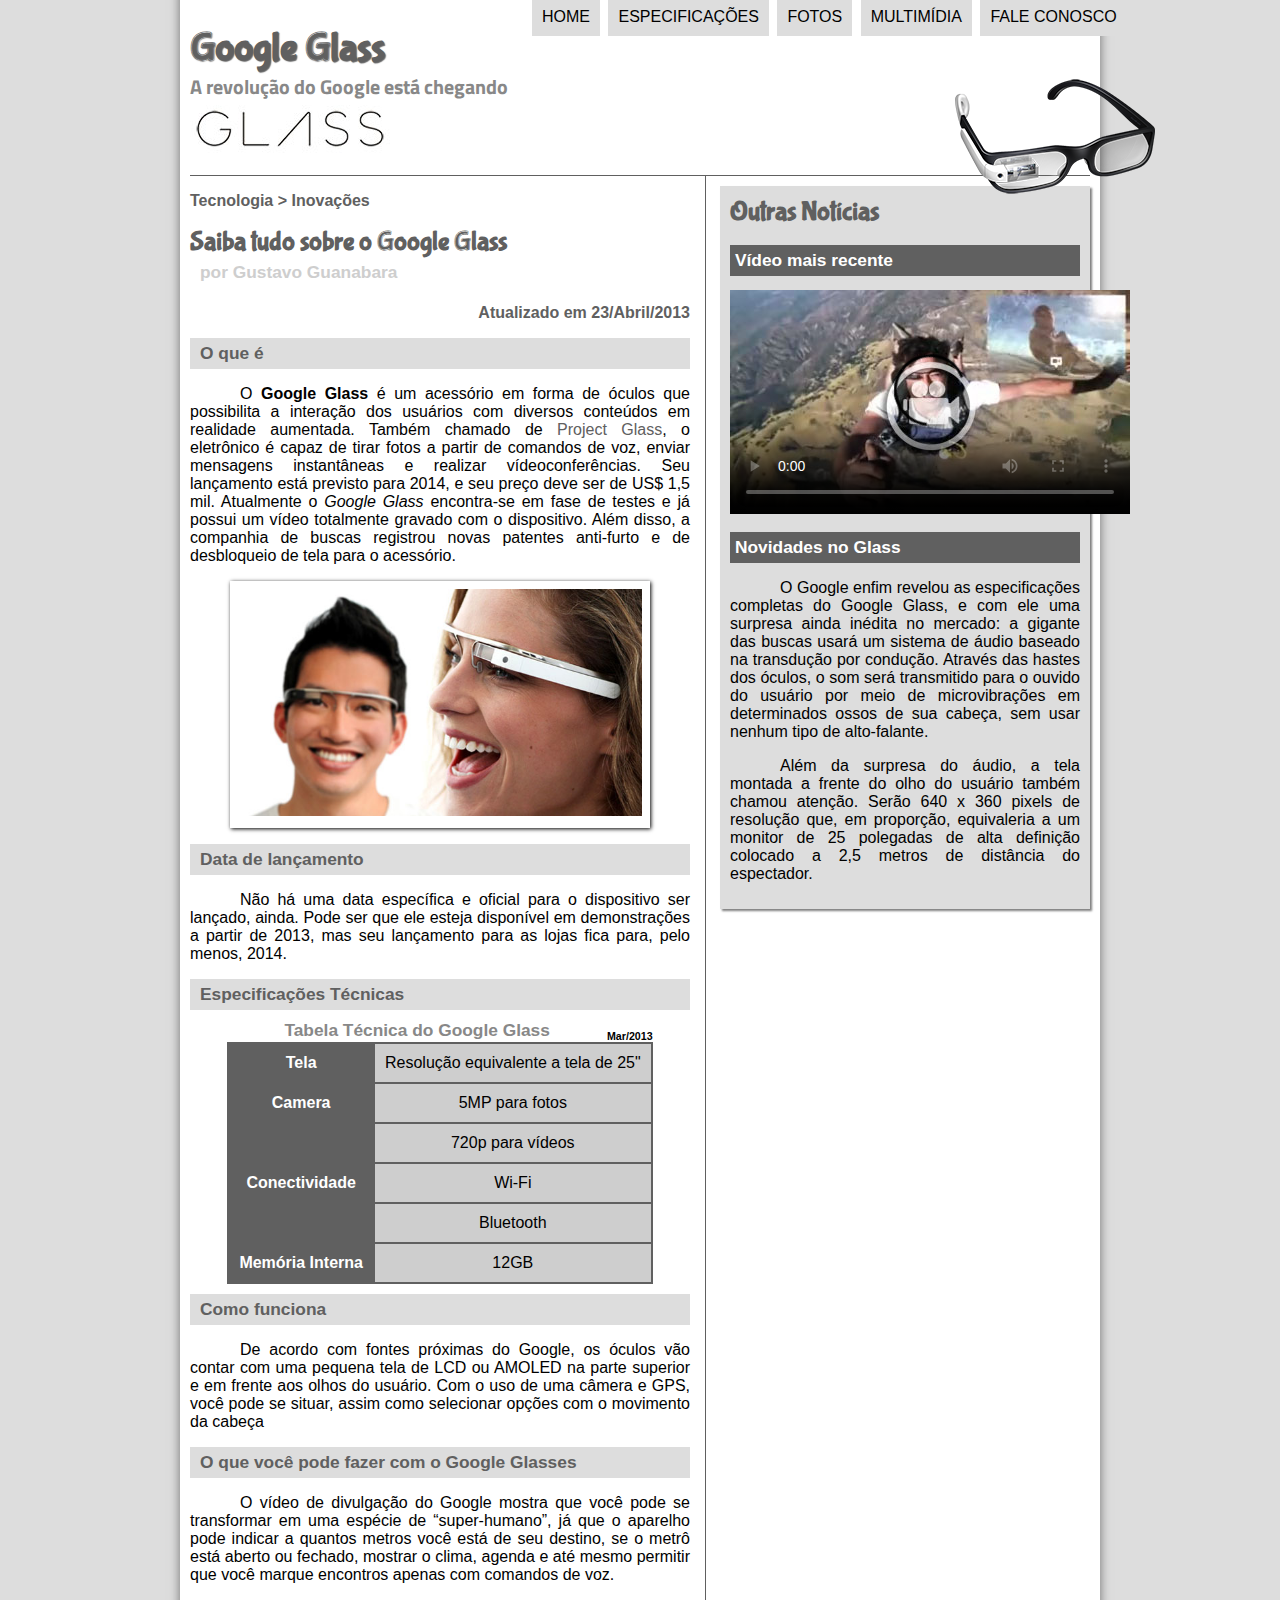
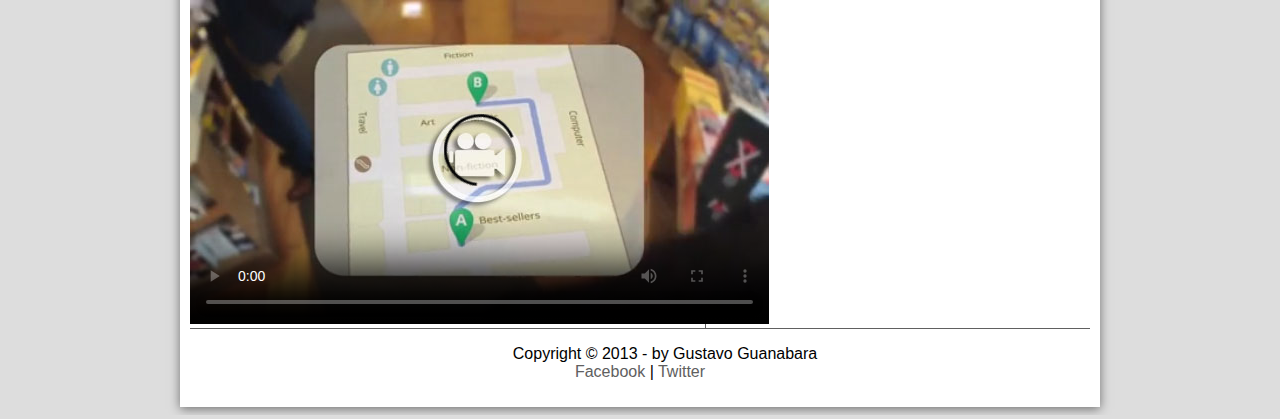
==== commit 41183106: "Update ref as aulas 31 e 32 - Audio e Video" ====
--- a/index.html
+++ b/index.html
@@ -5,6 +5,7 @@
         <title>Tudo Sobre Google Glass</title>
         <link rel="stylesheet" type="text/css" href="_css/estilo.css"/>
     </head>
+    <script src="_javascript/funcoes.js" lang="javascript"></script>
     <body>
         <div id="interface">
             <header id="cabecalho">
@@ -18,11 +19,11 @@
                 <nav id="menu">
                     <h1>Menu Principal</h1>
                     <ul type="square">
-                        <li><a href="index.html">Home</a></li>
-                        <li><a href="specs.html">Especificações</a></li>
-                        <li><a href="fotos.html">Fotos</a></li>
-                        <li><a href="multimidia.html">Multimídia</a></li>
-                        <li><a href="fale-conosco.html">Fale conosco</a></li>
+                        <li onmouseover="mudaFoto('_imagens/home.png')" onmouseout="mudaFoto('_imagens/glass-oculos-preto-peq.png')"><a href="index.html">Home</a></li>
+                        <li onmouseover="mudaFoto('_imagens/especificacoes.png')" onmouseout="mudaFoto('_imagens/glass-oculos-preto-peq.png')"><a href="specs.html">Especificações</a></li>
+                        <li onmouseover="mudaFoto('_imagens/fotos.png')" onmouseout="mudaFoto('_imagens/glass-oculos-preto-peq.png')"><a href="fotos.html">Fotos</a></li>
+                        <li onmouseover="mudaFoto('_imagens/multimidia.png')" onmouseout="mudaFoto('_imagens/glass-oculos-preto-peq.png')"><a href="multimidia.html">Multimídia</a></li>
+                        <li onmouseover="mudaFoto('_imagens/contato.png')" onmouseout="mudaFoto('_imagens/glass-oculos-preto-peq.png')"><a href="fale-conosco.html">Fale conosco</a></li>
                     </ul>
                 </nav>
             </header>
@@ -81,7 +82,12 @@
                     <h2> O que você pode fazer com o Google Glasses</h2>
                     <p>O vídeo de divulgação do Google mostra que você pode se transformar em uma espécie de “super-<wbr/>humano”, já que o aparelho pode indicar a quantos metros você está de seu destino, se o metrô está aberto ou fechado, mostrar o clima, agenda e até mesmo permitir que você marque encontros apenas com comandos de voz.</p>
 
-                    [AQUI ENTRA UM VÍDEO]
+                    <video id="filme-01" controls="controls" poster="_imagens/video-mini01.jpg">
+                        <source src="_media/one-day.mp4" type="video/mp4">
+                        <source src="_media/one-day.webm" type="video/webm">
+                        <source src="_media/one-day.ogv" type="video/ogg">
+                        Desculpe, mas não possível reproduzir o seu vídeo.
+                    </video>
             </article>
             </section>
 
@@ -89,7 +95,12 @@
                 <h1>Outras Notícias</h1>
                 <h2>Vídeo mais recente</h2>
 
-                [AQUI ENTRA UM VÍDEO]
+                <video id="filme-02" controls="controls" poster="_imagens/video-mini02.jpg">
+                    <source src="_media/how-it-feels.mp4" type="video/mp4">
+                    <source src="_media/how-it-feels.webm" type="video/webm">
+                    <source src="_media/how-it-feels.ogv" type="video/ogg">
+                    Desculpe, mas não possível reproduzir o seu vídeo.
+                </video>
                 
                 <h2>Novidades no Glass</h2>
                 <p>O Google enfim revelou as especificações completas do Google Glass, e com ele uma surpresa ainda inédita no mercado: a gigante das buscas usará um sistema de áudio baseado na transdução por condução. Através das hastes dos óculos, o som será transmitido para o ouvido do usuário por meio de microvibrações em determinados ossos de sua cabeça, sem usar nenhum tipo de alto-falante.</p>
